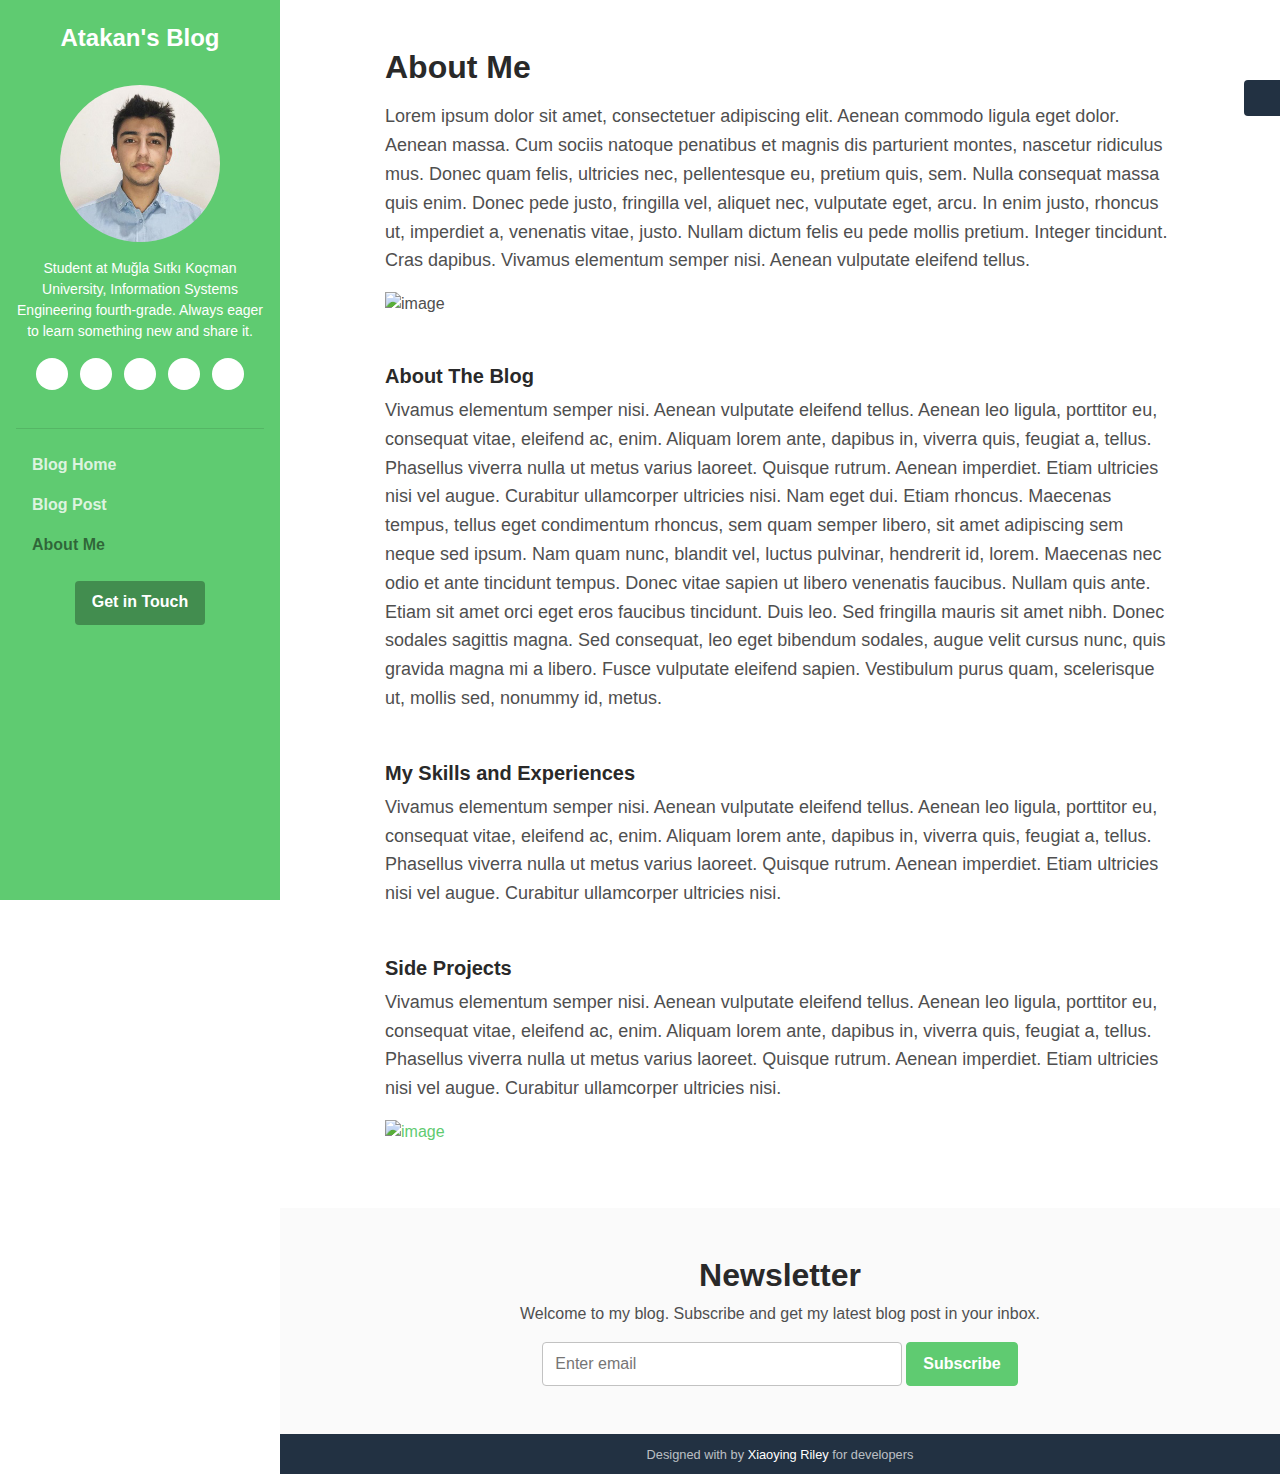
==== about-me.html @ 45e9304b "changed title" ====
<!DOCTYPE html>
<html lang="en">

<head>
    <title>Atakan Deniz Akdemir</title>

    <!-- Meta -->
    <meta charset="utf-8">
    <meta http-equiv="X-UA-Compatible" content="IE=edge">
    <meta name="viewport" content="width=device-width, initial-scale=1.0">
    <meta name="description" content="Blog Template">
    <meta name="author" content="Xiaoying Riley at 3rd Wave Media">
    <link rel="shortcut icon" href="favicon.ico">

    <!-- FontAwesome JS-->
    <script defer src="https://use.fontawesome.com/releases/v5.7.1/js/all.js" integrity="sha384-eVEQC9zshBn0rFj4+TU78eNA19HMNigMviK/PU/FFjLXqa/GKPgX58rvt5Z8PLs7" crossorigin="anonymous"></script>

    <!-- Theme CSS -->
    <link id="theme-style" rel="stylesheet" href="assets/css/theme-1.css">


</head>

<body>

    <header class="header text-center">
        <h1 class="blog-name pt-lg-4 mb-0"><a href="index.html">Atakan's Blog</a></h1>

        <nav class="navbar navbar-expand-lg navbar-dark">

            <button class="navbar-toggler" type="button" data-toggle="collapse" data-target="#navigation" aria-controls="navigation" aria-expanded="false" aria-label="Toggle navigation">
			<span class="navbar-toggler-icon"></span>
			</button>

            <div id="navigation" class="collapse navbar-collapse flex-column">
                <div class="profile-section pt-3 pt-lg-0">
                    <img class="profile-image mb-3 rounded-circle mx-auto" src="assets/images/profile.png" alt="image">

                    <div class="bio mb-3">Student at Muğla Sıtkı Koçman University, Information Systems Engineering fourth-grade. Always eager to learn something new and share it.<br>
                        <!--//bio-->
                        <ul class="social-list list-inline py-3 mx-auto">
                            <li class="list-inline-item"><a href="#"><i class="fab fa-twitter fa-fw"></i></a></li>
                            <li class="list-inline-item"><a href="#"><i class="fab fa-linkedin-in fa-fw"></i></a></li>
                            <li class="list-inline-item"><a href="#"><i class="fab fa-github-alt fa-fw"></i></a></li>
                            <li class="list-inline-item"><a href="#"><i class="fab fa-stack-overflow fa-fw"></i></a></li>
                            <li class="list-inline-item"><a href="#"><i class="fab fa-codepen fa-fw"></i></a></li>
                        </ul>
                        <!--//social-list-->
                        <hr>
                    </div>
                    <!--//profile-section-->

                    <ul class="navbar-nav flex-column text-left">
                        <li class="nav-item">
                            <a class="nav-link" href="index.html"><i class="fas fa-home fa-fw mr-2"></i>Blog Home <span class="sr-only">(current)</span></a>
                        </li>
                        <li class="nav-item">
                            <a class="nav-link" href="blog-post.html"><i class="fas fa-bookmark fa-fw mr-2"></i>Blog Post</a>
                        </li>
                        <li class="nav-item active">
                            <a class="nav-link" href="about-me.html"><i class="fas fa-user fa-fw mr-2"></i>About Me</a>
                        </li>
                    </ul>

                    <div class="my-2 my-md-3">

                        <a class="btn btn-primary" href="https://themes.3rdwavemedia.com/" target="_blank">Get in Touch</a>

                    </div>
                </div>
        </nav>
    </header>

    <div class="main-wrapper">

        <article class="about-section py-5">
            <div class="container">
                <h2 class="title mb-3">About Me</h2>

                <p>Lorem ipsum dolor sit amet, consectetuer adipiscing elit. Aenean commodo ligula eget dolor. Aenean massa. Cum sociis natoque penatibus et magnis dis parturient montes, nascetur ridiculus mus. Donec quam felis, ultricies nec, pellentesque
                    eu, pretium quis, sem. Nulla consequat massa quis enim. Donec pede justo, fringilla vel, aliquet nec, vulputate eget, arcu. In enim justo, rhoncus ut, imperdiet a, venenatis vitae, justo. Nullam dictum felis eu pede mollis pretium.
                    Integer tincidunt. Cras dapibus. Vivamus elementum semper nisi. Aenean vulputate eleifend tellus. </p>
                <figure><img class="img-fluid" src="assets/images/about-me.jpg" alt="image"></figure>
                <h5 class="mt-5">About The Blog</h5>
                <p>Vivamus elementum semper nisi. Aenean vulputate eleifend tellus. Aenean leo ligula, porttitor eu, consequat vitae, eleifend ac, enim. Aliquam lorem ante, dapibus in, viverra quis, feugiat a, tellus. Phasellus viverra nulla ut metus varius
                    laoreet. Quisque rutrum. Aenean imperdiet. Etiam ultricies nisi vel augue. Curabitur ullamcorper ultricies nisi. Nam eget dui. Etiam rhoncus. Maecenas tempus, tellus eget condimentum rhoncus, sem quam semper libero, sit amet adipiscing
                    sem neque sed ipsum. Nam quam nunc, blandit vel, luctus pulvinar, hendrerit id, lorem. Maecenas nec odio et ante tincidunt tempus. Donec vitae sapien ut libero venenatis faucibus. Nullam quis ante. Etiam sit amet orci eget eros faucibus
                    tincidunt. Duis leo. Sed fringilla mauris sit amet nibh. Donec sodales sagittis magna. Sed consequat, leo eget bibendum sodales, augue velit cursus nunc, quis gravida magna mi a libero. Fusce vulputate eleifend sapien. Vestibulum purus
                    quam, scelerisque ut, mollis sed, nonummy id, metus.</p>
                <h5 class="mt-5">My Skills and Experiences</h5>
                <p>Vivamus elementum semper nisi. Aenean vulputate eleifend tellus. Aenean leo ligula, porttitor eu, consequat vitae, eleifend ac, enim. Aliquam lorem ante, dapibus in, viverra quis, feugiat a, tellus. Phasellus viverra nulla ut metus varius
                    laoreet. Quisque rutrum. Aenean imperdiet. Etiam ultricies nisi vel augue. Curabitur ullamcorper ultricies nisi.</p>
                <h5 class="mt-5">Side Projects</h5>
                <p>Vivamus elementum semper nisi. Aenean vulputate eleifend tellus. Aenean leo ligula, porttitor eu, consequat vitae, eleifend ac, enim. Aliquam lorem ante, dapibus in, viverra quis, feugiat a, tellus. Phasellus viverra nulla ut metus varius
                    laoreet. Quisque rutrum. Aenean imperdiet. Etiam ultricies nisi vel augue. Curabitur ullamcorper ultricies nisi.</p>

                <figure>
                    <a href="https://made4dev.com"><img class="img-fluid" src="assets/images/promo-banner.jpg" alt="image"></a>
                </figure>
            </div>
        </article>
        <!--//about-section-->

        <section class="cta-section theme-bg-light py-5">
            <div class="container text-center">
                <h2 class="heading">Newsletter</h2>
                <div class="intro">Welcome to my blog. Subscribe and get my latest blog post in your inbox.</div>
                <form class="signup-form form-inline justify-content-center pt-3">
                    <div class="form-group">
                        <label class="sr-only" for="semail">Your email</label>
                        <input type="email" id="semail" name="semail1" class="form-control mr-md-1 semail" placeholder="Enter email">
                    </div>
                    <button type="submit" class="btn btn-primary">Subscribe</button>
                </form>
            </div>
            <!--//container-->
        </section>

        <footer class="footer text-center py-2 theme-bg-dark">

            <!--/* This template is released under the Creative Commons Attribution 3.0 License. Please keep the attribution link below when using for your own project. Thank you for your support. :) If you'd like to use the template without the attribution, you can buy the commercial license via our website: themes.3rdwavemedia.com */-->
            <small class="copyright">Designed with <i class="fas fa-heart" style="color: #fb866a;"></i> by <a href="http://themes.3rdwavemedia.com" target="_blank">Xiaoying Riley</a> for developers</small>

        </footer>

    </div>
    <!--//main-wrapper-->


    <!-- *****CONFIGURE STYLE (REMOVE ON YOUR PRODUCTION SITE)****** -->
    <div id="config-panel" class="config-panel d-none d-lg-block">
        <div class="panel-inner">
            <a id="config-trigger" class="config-trigger config-panel-hide text-center" href="#"><i class="fas fa-cog fa-spin mx-auto" data-fa-transform="down-6" ></i></a>
            <h5 class="panel-title">Choose Colour</h5>
            <ul id="color-options" class="list-inline mb-0">
                <li class="theme-1 active list-inline-item">
                    <a data-style="assets/css/theme-1.css" href="#"></a>
                </li>
                <li class="theme-2  list-inline-item">
                    <a data-style="assets/css/theme-2.css" href="#"></a>
                </li>
                <li class="theme-3  list-inline-item">
                    <a data-style="assets/css/theme-3.css" href="#"></a>
                </li>
                <li class="theme-4  list-inline-item">
                    <a data-style="assets/css/theme-4.css" href="#"></a>
                </li>
                <li class="theme-5  list-inline-item">
                    <a data-style="assets/css/theme-5.css" href="#"></a>
                </li>
                <li class="theme-6  list-inline-item">
                    <a data-style="assets/css/theme-6.css" href="#"></a>
                </li>
                <li class="theme-7  list-inline-item">
                    <a data-style="assets/css/theme-7.css" href="#"></a>
                </li>
                <li class="theme-8  list-inline-item">
                    <a data-style="assets/css/theme-8.css" href="#"></a>
                </li>
            </ul>
            <a id="config-close" class="close" href="#"><i class="fa fa-times-circle"></i></a>
        </div>
        <!--//panel-inner-->
    </div>
    <!--//configure-panel-->



    <!-- Javascript -->
    <script src="assets/plugins/jquery-3.3.1.min.js"></script>
    <script src="assets/plugins/popper.min.js"></script>
    <script src="assets/plugins/bootstrap/js/bootstrap.min.js"></script>

    <!-- Style Switcher (REMOVE ON YOUR PRODUCTION SITE) -->
    <script src="assets/js/demo/style-switcher.js"></script>


</body>

</html>
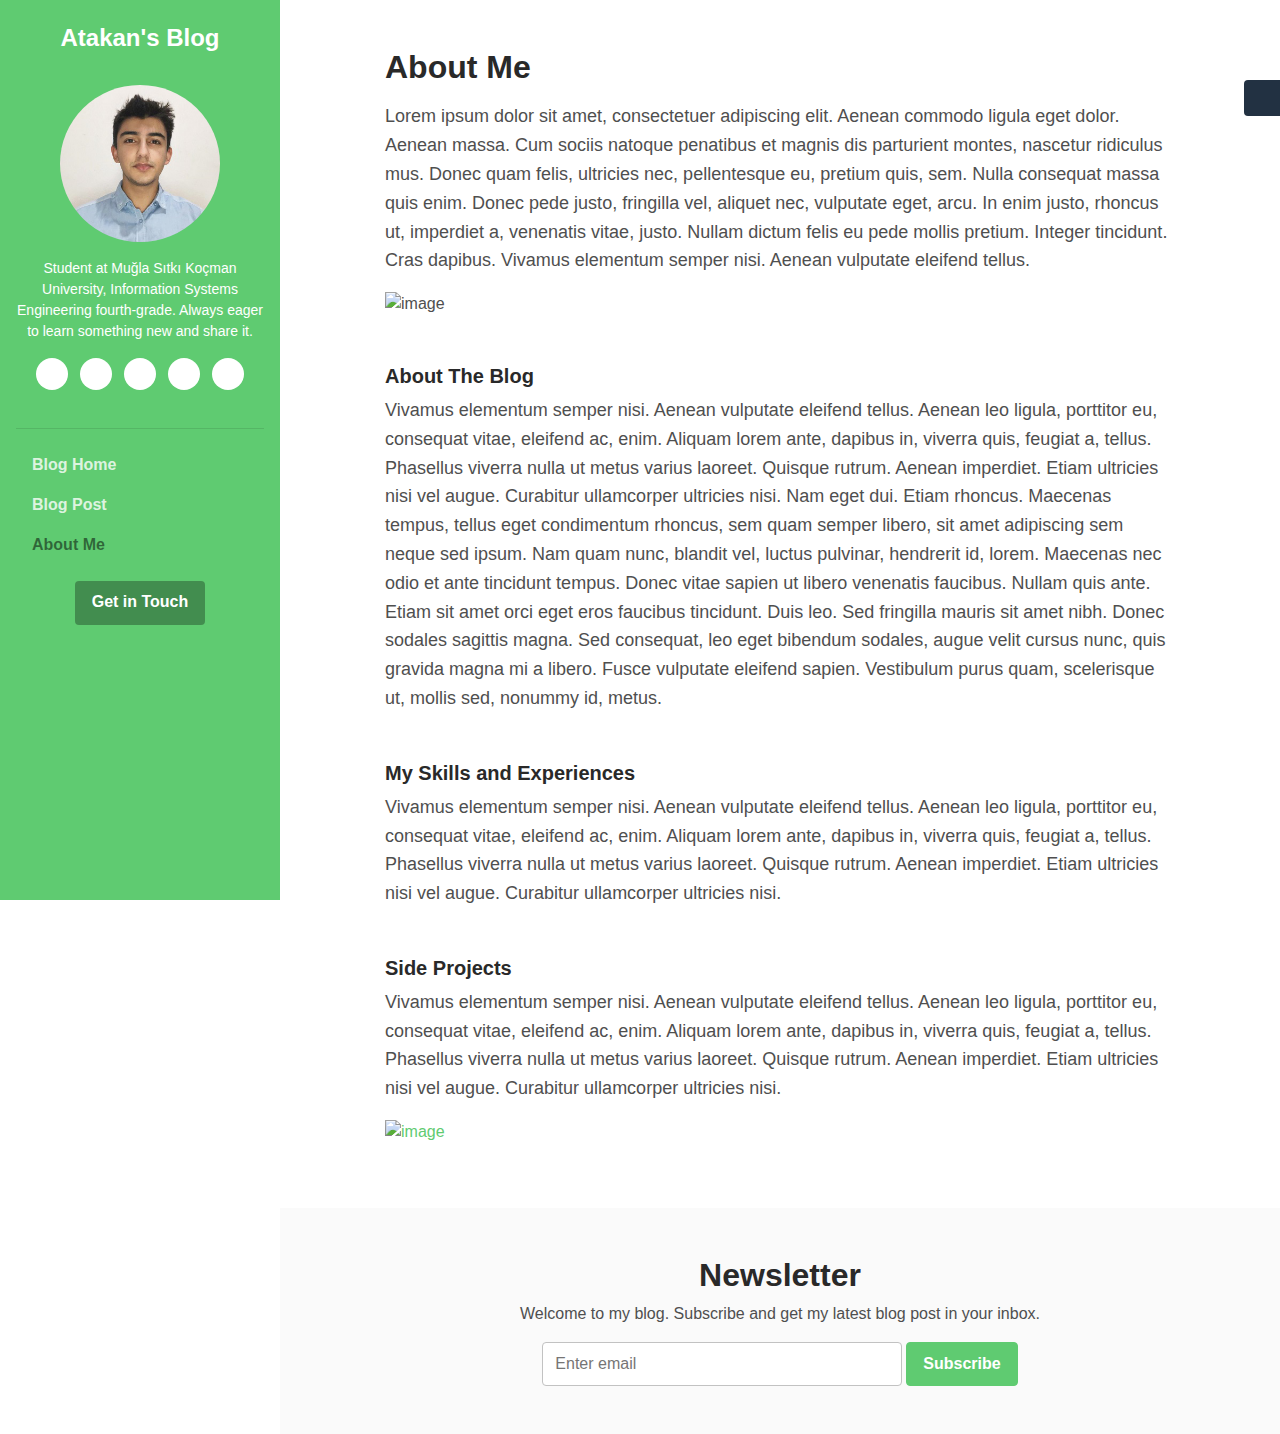
==== commit d6b10073: "added socialmedia-links" ====
--- a/about-me.html
+++ b/about-me.html
@@ -64,7 +64,7 @@
 
                     <div class="my-2 my-md-3">
 
-                        <a class="btn btn-primary" href="https://themes.3rdwavemedia.com/" target="_blank">Get in Touch</a>
+                        <a class="btn btn-primary" href="mailto:atakandenizakdemir@gmail.com" target="_blank">Get in Touch</a>
 
                     </div>
                 </div>
@@ -115,13 +115,6 @@
             </div>
             <!--//container-->
         </section>
-
-        <footer class="footer text-center py-2 theme-bg-dark">
-
-            <!--/* This template is released under the Creative Commons Attribution 3.0 License. Please keep the attribution link below when using for your own project. Thank you for your support. :) If you'd like to use the template without the attribution, you can buy the commercial license via our website: themes.3rdwavemedia.com */-->
-            <small class="copyright">Designed with <i class="fas fa-heart" style="color: #fb866a;"></i> by <a href="http://themes.3rdwavemedia.com" target="_blank">Xiaoying Riley</a> for developers</small>
-
-        </footer>
 
     </div>
     <!--//main-wrapper-->
